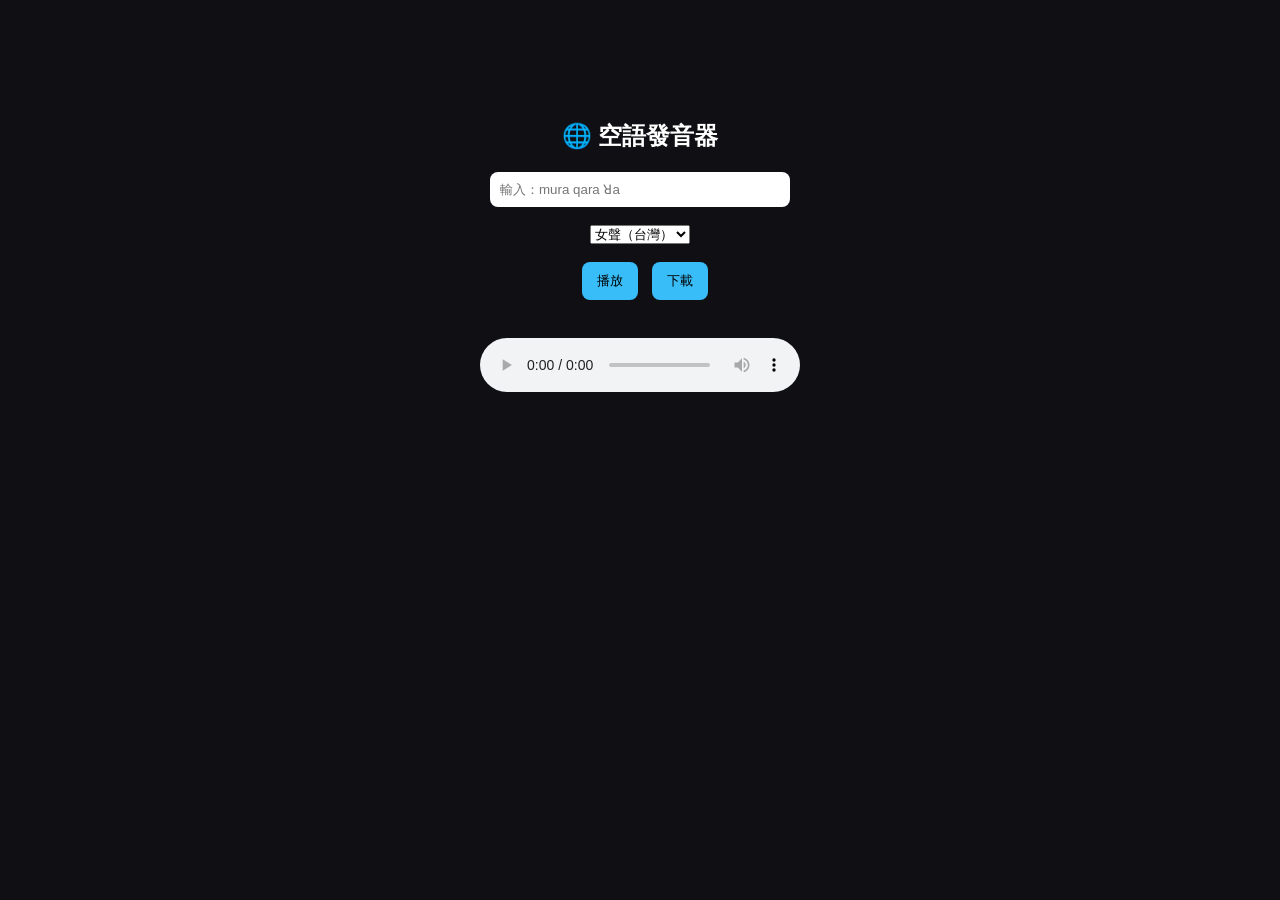
==== static/index.html @ 0c6611b4 "update tts voice taiwan only" ====
<!DOCTYPE html>
<html>
<head>
  <meta charset="utf-8">
  <title>空語 TTS</title>
  <link rel="stylesheet" href="/static/style.css">
</head>

<body>

  <h2>🌐 空語發音器</h2>

  <!-- 文字輸入 -->
  <input id="text" placeholder="輸入：mura qara ꓤa">

  <br><br>

  <!-- 音色選擇 -->
  <select id="voice">
    <option value="zh-TW-HsiaoChenNeural">女聲（台灣）</option>
    <option value="zh-TW-YunJheNeural">男聲（台灣）</option>
  </select>

  <br><br>

  <button onclick="speak()">播放</button>
  <button onclick="downloadAudio()">下載</button>

  <br><br>

  <audio id="player" controls></audio>

  <script src="/static/app.js"></script>

</body>
</html>
---- static/style.css ----
body {
  font-family: Arial;
  background: #0f0f14;
  color: white;
  text-align: center;
  margin-top: 120px;
}

input {
  padding: 10px;
  width: 280px;
  border-radius: 8px;
  border: none;
}

button {
  padding: 10px 15px;
  margin-left: 10px;
  border-radius: 8px;
  border: none;
  background: #38bdf8;
  cursor: pointer;
}

button:hover {
  background: #0ea5e9;
}

audio {
  margin-top: 20px;
  width: 320px;
}
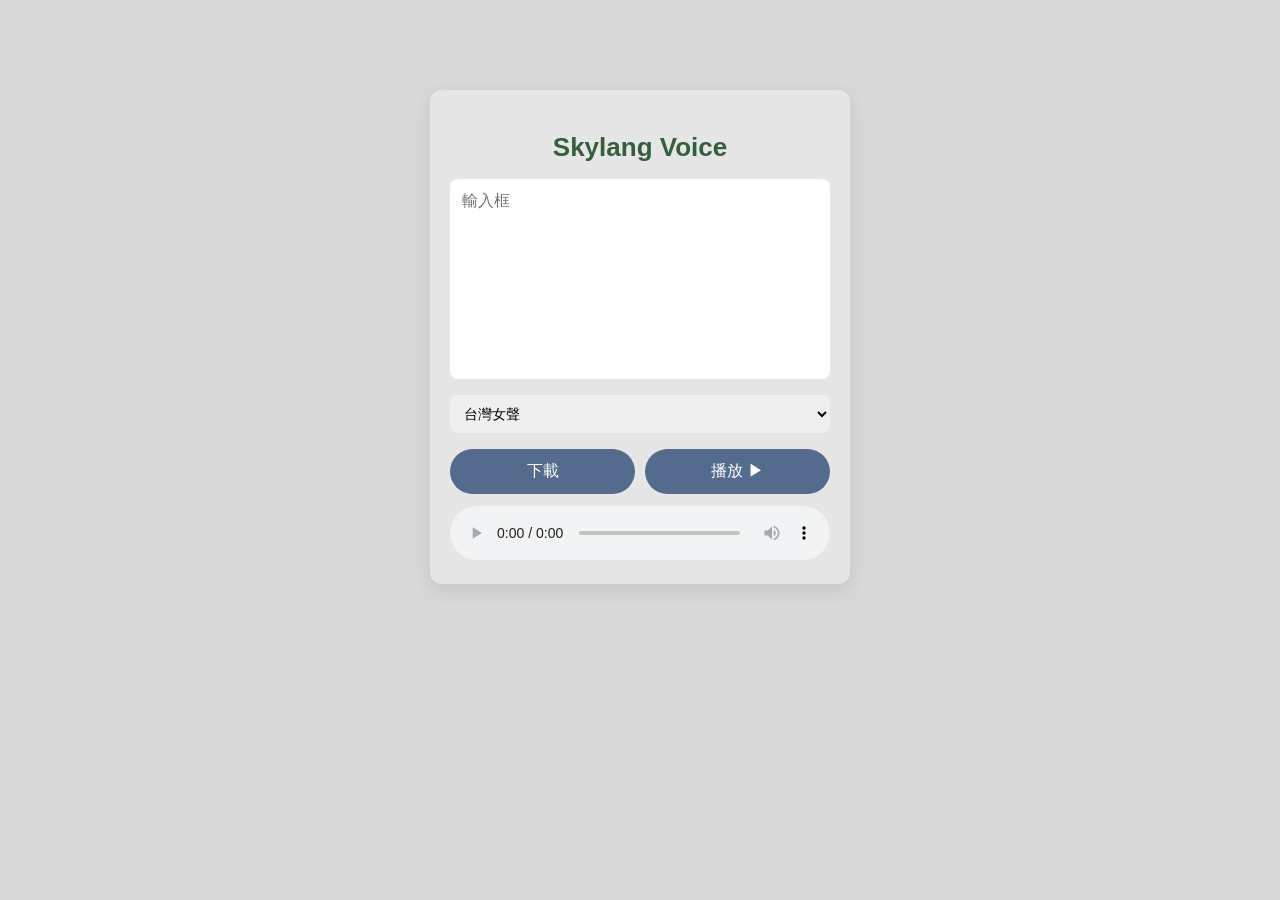
==== commit e37c9978: "upgrade skylang voice UI css" ====
--- a/static/index.html
+++ b/static/index.html
@@ -2,35 +2,110 @@
 <html>
 <head>
   <meta charset="utf-8">
-  <title>空語 TTS</title>
+  <title>Skylang Voice</title>
+
   <link rel="stylesheet" href="/static/style.css">
+  <link rel="manifest" href="/static/manifest.json">
+
+  <meta name="theme-color" content="#d9d9d9">
+  <meta name="viewport" content="width=device-width, initial-scale=1.0">
+
+  <style>
+    body{
+      margin:0;
+      background:#d9d9d9;
+      display:flex;
+      justify-content:center;
+      align-items:center;
+      height:100vh;
+      font-family: sans-serif;
+    }
+
+    .card{
+      width:380px;
+      background:#e6e6e6;
+      border-radius:12px;
+      padding:20px;
+      box-shadow:0 6px 20px rgba(0,0,0,0.1);
+    }
+
+    h2{
+      text-align:center;
+      color:#355E3B;
+      margin-bottom:16px;
+    }
+
+    textarea{
+      width:100%;
+      height:200px;
+      border:none;
+      border-radius:8px;
+      padding:12px;
+      font-size:16px;
+      resize:none;
+      outline:none;
+    }
+
+    select{
+      width:100%;
+      margin-top:12px;
+      padding:10px;
+      border-radius:8px;
+      border:none;
+    }
+
+    .btns{
+      display:flex;
+      justify-content:space-between;
+      margin-top:16px;
+      gap:10px;
+    }
+
+    button{
+      flex:1;
+      padding:12px;
+      border:none;
+      border-radius:999px;
+      background:#556B8D;
+      color:white;
+      cursor:pointer;
+      font-size:16px;
+    }
+
+    button:hover{
+      opacity:0.9;
+    }
+
+    audio{
+      width:100%;
+      margin-top:12px;
+    }
+  </style>
 </head>
 
 <body>
 
-  <h2>🌐 空語發音器</h2>
+<div class="card">
 
-  <!-- 文字輸入 -->
-  <input id="text" placeholder="輸入：mura qara ꓤa">
+  <h2>Skylang Voice</h2>
 
-  <br><br>
+  <textarea id="text" placeholder="輸入框"></textarea>
 
-  <!-- 音色選擇 -->
   <select id="voice">
-    <option value="zh-TW-HsiaoChenNeural">女聲（台灣）</option>
-    <option value="zh-TW-YunJheNeural">男聲（台灣）</option>
+    <option value="zh-TW-HsiaoChenNeural">台灣女聲</option>
+    <option value="zh-TW-YunJheNeural">台灣男聲</option>
   </select>
 
-  <br><br>
-
-  <button onclick="speak()">播放</button>
-  <button onclick="downloadAudio()">下載</button>
-
-  <br><br>
+  <div class="btns">
+    <button onclick="downloadAudio()">下載</button>
+    <button onclick="speak()">播放 ▶</button>
+  </div>
 
   <audio id="player" controls></audio>
 
-  <script src="/static/app.js"></script>
+</div>
+
+<script src="/static/app.js"></script>
 
 </body>
 </html>
--- a/static/style.css
+++ b/static/style.css
@@ -1,32 +1,79 @@
 body {
-  font-family: Arial;
-  background: #0f0f14;
-  color: white;
-  text-align: center;
-  margin-top: 120px;
+  margin: 0;
+  font-family: "Noto Sans TC", sans-serif;
+  background: #d9d9d9;
 }
 
-input {
+/* 🔲 外層卡片 */
+.card {
+  width: 380px;
+  background: #e6e6e6;
+  border-radius: 12px;
+  padding: 20px;
+  margin: auto;
+  margin-top: 10vh;
+  box-shadow: 0 8px 20px rgba(0,0,0,0.1);
+}
+
+/* 🟢 標題 */
+h2 {
+  text-align: center;
+  color: #355E3B;
+  font-size: 26px;
+  margin-bottom: 16px;
+}
+
+/* 📝 輸入框 */
+textarea {
+  width: 100%;
+  height: 200px;
+  border: none;
+  border-radius: 8px;
+  padding: 14px;
+  font-size: 16px;
+  resize: none;
+  outline: none;
+  box-sizing: border-box;
+}
+
+/* 🎛️ 下拉選單 */
+select {
+  width: 100%;
+  margin-top: 12px;
   padding: 10px;
-  width: 280px;
   border-radius: 8px;
   border: none;
+  font-size: 14px;
+  box-sizing: border-box;
 }
 
+/* 🔘 按鈕區 */
+.btns {
+  display: flex;
+  gap: 10px;
+  margin-top: 16px;
+}
+
+/* 🔵 按鈕 */
 button {
-  padding: 10px 15px;
-  margin-left: 10px;
-  border-radius: 8px;
+  flex: 1;
+  padding: 12px;
   border: none;
-  background: #38bdf8;
+  border-radius: 999px;
+  background: #556B8D;
+  color: white;
+  font-size: 15px;
   cursor: pointer;
+  transition: 0.2s;
 }
 
 button:hover {
-  background: #0ea5e9;
+  transform: translateY(-1px);
+  opacity: 0.9;
 }
 
+/* 🔊 播放器 */
 audio {
-  margin-top: 20px;
-  width: 320px;
+  width: 100%;
+  margin-top: 14px;
 }
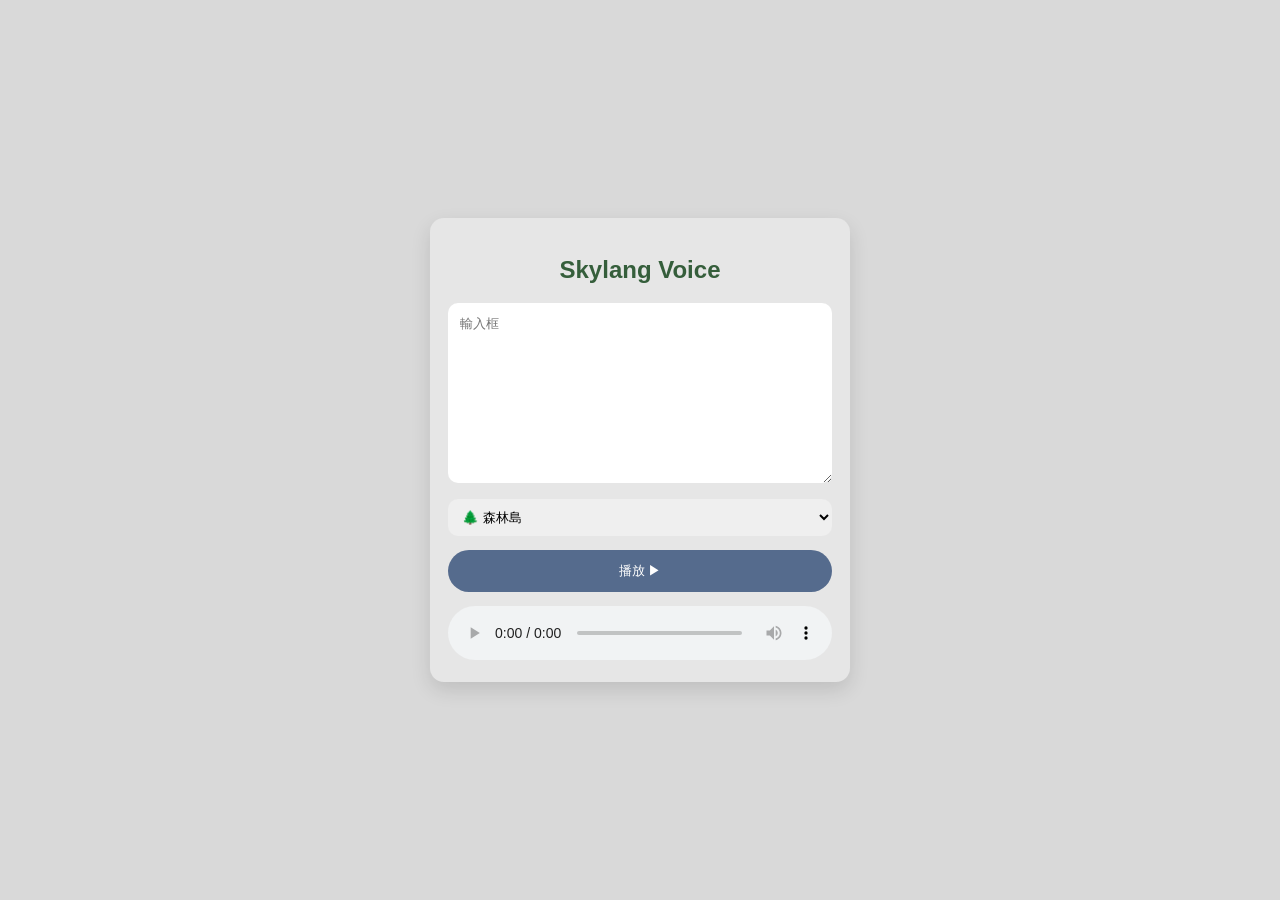
==== commit 6cec1254: "v32 skylang voice island system + responsive UI" ====
--- a/static/index.html
+++ b/static/index.html
@@ -5,82 +5,7 @@
   <title>Skylang Voice</title>
 
   <link rel="stylesheet" href="/static/style.css">
-  <link rel="manifest" href="/static/manifest.json">
-
-  <meta name="theme-color" content="#d9d9d9">
   <meta name="viewport" content="width=device-width, initial-scale=1.0">
-
-  <style>
-    body{
-      margin:0;
-      background:#d9d9d9;
-      display:flex;
-      justify-content:center;
-      align-items:center;
-      height:100vh;
-      font-family: sans-serif;
-    }
-
-    .card{
-      width:380px;
-      background:#e6e6e6;
-      border-radius:12px;
-      padding:20px;
-      box-shadow:0 6px 20px rgba(0,0,0,0.1);
-    }
-
-    h2{
-      text-align:center;
-      color:#355E3B;
-      margin-bottom:16px;
-    }
-
-    textarea{
-      width:100%;
-      height:200px;
-      border:none;
-      border-radius:8px;
-      padding:12px;
-      font-size:16px;
-      resize:none;
-      outline:none;
-    }
-
-    select{
-      width:100%;
-      margin-top:12px;
-      padding:10px;
-      border-radius:8px;
-      border:none;
-    }
-
-    .btns{
-      display:flex;
-      justify-content:space-between;
-      margin-top:16px;
-      gap:10px;
-    }
-
-    button{
-      flex:1;
-      padding:12px;
-      border:none;
-      border-radius:999px;
-      background:#556B8D;
-      color:white;
-      cursor:pointer;
-      font-size:16px;
-    }
-
-    button:hover{
-      opacity:0.9;
-    }
-
-    audio{
-      width:100%;
-      margin-top:12px;
-    }
-  </style>
 </head>
 
 <body>
@@ -91,13 +16,14 @@
 
   <textarea id="text" placeholder="輸入框"></textarea>
 
-  <select id="voice">
-    <option value="zh-TW-HsiaoChenNeural">台灣女聲</option>
-    <option value="zh-TW-YunJheNeural">台灣男聲</option>
+  <select id="island">
+    <option value="forest">🌲 森林島</option>
+    <option value="plain">🌾 平原島</option>
+    <option value="mine">⛏ 礦山島</option>
+    <option value="beach">🏖 沙灘島</option>
   </select>
 
   <div class="btns">
-    <button onclick="downloadAudio()">下載</button>
     <button onclick="speak()">播放 ▶</button>
   </div>
 
--- a/static/style.css
+++ b/static/style.css
@@ -1,60 +1,53 @@
+* {
+  box-sizing: border-box;
+}
+
 body {
   margin: 0;
-  font-family: "Noto Sans TC", sans-serif;
+  font-family: sans-serif;
   background: #d9d9d9;
+  display: flex;
+  justify-content: center;
+  align-items: center;
+  min-height: 100vh;
 }
 
-/* 🔲 外層卡片 */
 .card {
-  width: 380px;
+  width: 90%;
+  max-width: 420px;
   background: #e6e6e6;
-  border-radius: 12px;
-  padding: 20px;
-  margin: auto;
-  margin-top: 10vh;
-  box-shadow: 0 8px 20px rgba(0,0,0,0.1);
+  border-radius: 14px;
+  padding: 18px;
+  box-shadow: 0 8px 20px rgba(0,0,0,0.12);
 }
 
-/* 🟢 標題 */
 h2 {
   text-align: center;
   color: #355E3B;
-  font-size: 26px;
-  margin-bottom: 16px;
 }
 
-/* 📝 輸入框 */
 textarea {
   width: 100%;
-  height: 200px;
+  height: 180px;
   border: none;
-  border-radius: 8px;
-  padding: 14px;
-  font-size: 16px;
-  resize: none;
-  outline: none;
-  box-sizing: border-box;
+  border-radius: 10px;
+  padding: 12px;
 }
 
-/* 🎛️ 下拉選單 */
 select {
   width: 100%;
   margin-top: 12px;
   padding: 10px;
-  border-radius: 8px;
+  border-radius: 10px;
   border: none;
-  font-size: 14px;
-  box-sizing: border-box;
 }
 
-/* 🔘 按鈕區 */
 .btns {
   display: flex;
   gap: 10px;
-  margin-top: 16px;
+  margin-top: 14px;
 }
 
-/* 🔵 按鈕 */
 button {
   flex: 1;
   padding: 12px;
@@ -62,18 +55,19 @@
   border-radius: 999px;
   background: #556B8D;
   color: white;
-  font-size: 15px;
-  cursor: pointer;
-  transition: 0.2s;
 }
 
-button:hover {
-  transform: translateY(-1px);
-  opacity: 0.9;
-}
-
-/* 🔊 播放器 */
 audio {
   width: 100%;
   margin-top: 14px;
+}
+
+@media (max-width: 480px) {
+  .card {
+    width: 94%;
+  }
+
+  textarea {
+    height: 160px;
+  }
 }
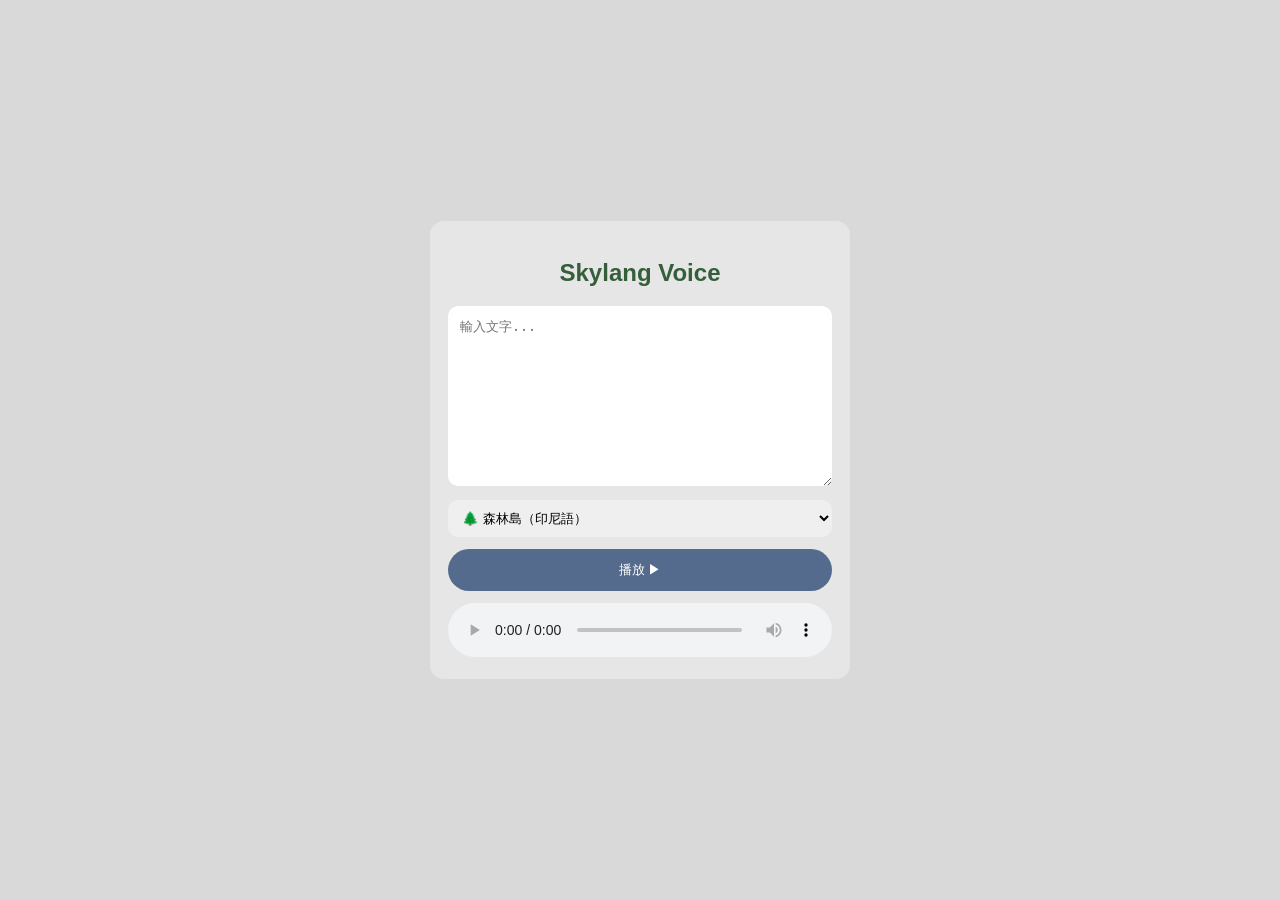
==== commit b1003138: "v32 skylang voice stable" ====
--- a/static/index.html
+++ b/static/index.html
@@ -5,6 +5,14 @@
   <title>Skylang Voice</title>
 
   <link rel="stylesheet" href="/static/style.css">
+
+  <!-- 🔥 PWA -->
+  <link rel="manifest" href="/static/manifest.json">
+
+  <!-- 🔥 icon 修復 -->
+  <link rel="icon" href="/static/icon.png">
+  <link rel="apple-touch-icon" href="/static/icon.png">
+
   <meta name="viewport" content="width=device-width, initial-scale=1.0">
 </head>
 
@@ -14,13 +22,13 @@
 
   <h2>Skylang Voice</h2>
 
-  <textarea id="text" placeholder="輸入框"></textarea>
+  <textarea id="text" placeholder="輸入文字..."></textarea>
 
   <select id="island">
-    <option value="forest">🌲 森林島</option>
-    <option value="plain">🌾 平原島</option>
-    <option value="mine">⛏ 礦山島</option>
-    <option value="beach">🏖 沙灘島</option>
+    <option value="forest">🌲 森林島（印尼語）</option>
+    <option value="plain">🌾 平原島（西班牙語）</option>
+    <option value="mine">⛏ 礦山島（印地語）</option>
+    <option value="beach">🏖 沙灘島（菲律賓語）</option>
   </select>
 
   <div class="btns">
--- a/static/style.css
+++ b/static/style.css
@@ -18,7 +18,6 @@
   background: #e6e6e6;
   border-radius: 14px;
   padding: 18px;
-  box-shadow: 0 8px 20px rgba(0,0,0,0.12);
 }
 
 h2 {
@@ -36,7 +35,7 @@
 
 select {
   width: 100%;
-  margin-top: 12px;
+  margin-top: 10px;
   padding: 10px;
   border-radius: 10px;
   border: none;
@@ -44,8 +43,7 @@
 
 .btns {
   display: flex;
-  gap: 10px;
-  margin-top: 14px;
+  margin-top: 12px;
 }
 
 button {
@@ -59,15 +57,5 @@
 
 audio {
   width: 100%;
-  margin-top: 14px;
-}
-
-@media (max-width: 480px) {
-  .card {
-    width: 94%;
-  }
-
-  textarea {
-    height: 160px;
-  }
+  margin-top: 12px;
 }
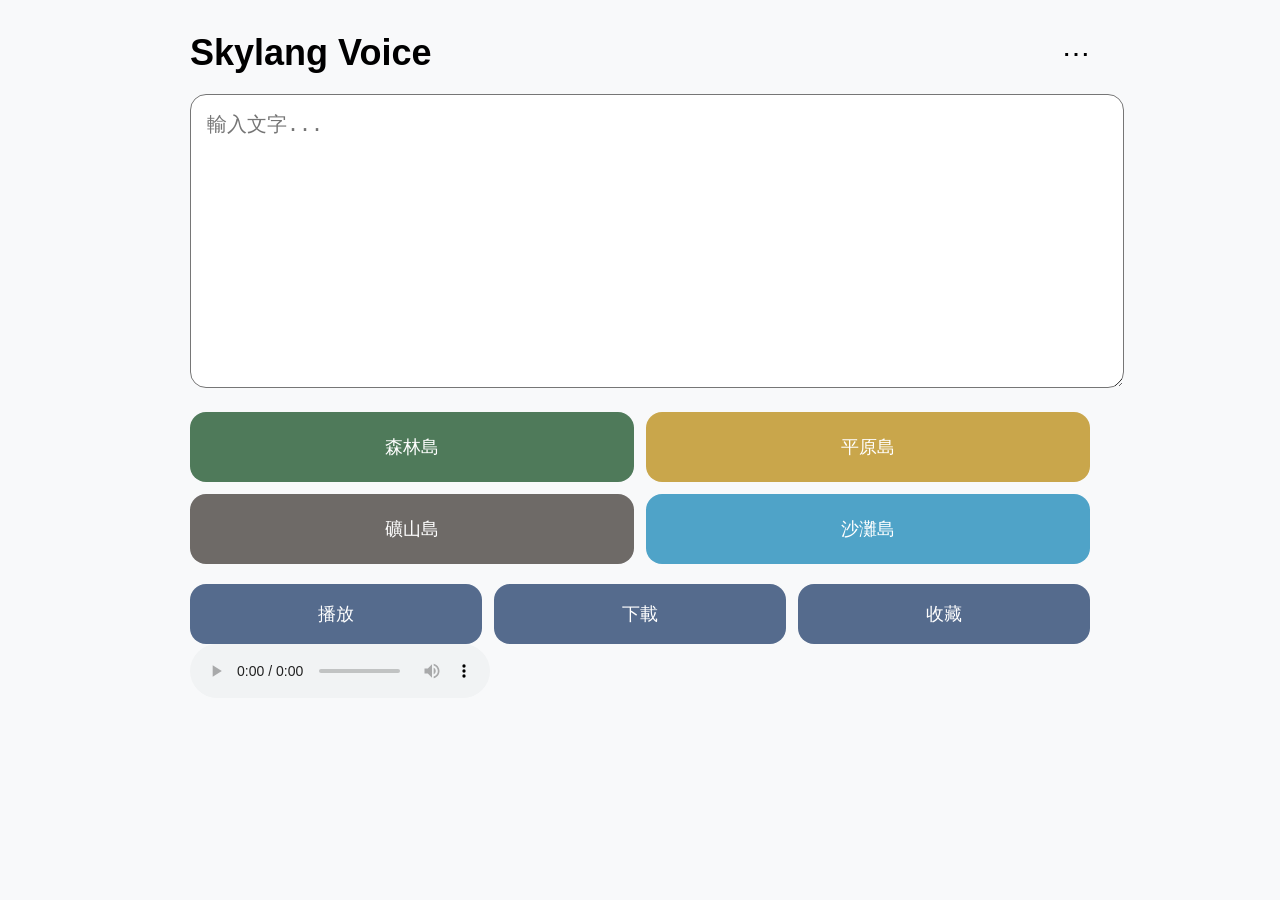
==== commit 1cb458ae: "v33 ui redesign + menu + favorites + recent" ====
--- a/static/index.html
+++ b/static/index.html
@@ -1,38 +1,51 @@
 <!DOCTYPE html>
 <html>
 <head>
-  <meta charset="utf-8">
-  <title>Skylang Voice</title>
+<meta charset="utf-8">
+<title>Skylang Voice</title>
 
-  <link rel="stylesheet" href="/static/style.css">
+<link rel="stylesheet" href="/static/style.css">
+<link rel="manifest" href="/static/manifest.json">
 
-  <!-- 🔥 PWA -->
-  <link rel="manifest" href="/static/manifest.json">
+<link rel="icon" href="/static/icon.png">
+<link rel="apple-touch-icon" href="/static/icon.png">
 
-  <!-- 🔥 icon 修復 -->
-  <link rel="icon" href="/static/icon.png">
-  <link rel="apple-touch-icon" href="/static/icon.png">
-
-  <meta name="viewport" content="width=device-width, initial-scale=1.0">
+<meta name="viewport" content="width=device-width, initial-scale=1.0">
 </head>
 
 <body>
 
-<div class="card">
+<div class="container">
 
-  <h2>Skylang Voice</h2>
+  <!-- topbar -->
+  <div class="topbar">
+    <div class="title">Skylang Voice</div>
+    <div class="menu-btn" onclick="toggleMenu()">⋯</div>
 
+    <div id="menu" class="menu hidden">
+      <div onclick="showRecent()">最近使用</div>
+      <div onclick="showFavorites()">收藏詞彙</div>
+      <hr>
+      <div onclick="clearAll()">清除紀錄</div>
+    </div>
+  </div>
+
+  <!-- input -->
   <textarea id="text" placeholder="輸入文字..."></textarea>
 
-  <select id="island">
-    <option value="forest">🌲 森林島（印尼語）</option>
-    <option value="plain">🌾 平原島（西班牙語）</option>
-    <option value="mine">⛏ 礦山島（印地語）</option>
-    <option value="beach">🏖 沙灘島（菲律賓語）</option>
-  </select>
+  <!-- islands -->
+  <div class="islands">
+    <button class="island forest" onclick="setIsland('forest')">森林島</button>
+    <button class="island plain" onclick="setIsland('plain')">平原島</button>
+    <button class="island mine" onclick="setIsland('mine')">礦山島</button>
+    <button class="island beach" onclick="setIsland('beach')">沙灘島</button>
+  </div>
 
-  <div class="btns">
-    <button onclick="speak()">播放 ▶</button>
+  <!-- actions -->
+  <div class="actions">
+    <button onclick="speak()">播放</button>
+    <button onclick="downloadAudio()">下載</button>
+    <button onclick="toggleFavorite()">收藏</button>
   </div>
 
   <audio id="player" controls></audio>
--- a/static/style.css
+++ b/static/style.css
@@ -1,61 +1,96 @@
-* {
-  box-sizing: border-box;
+body {
+    margin: 0;
+    font-family: "Segoe UI", sans-serif;
+    background: #F8F9FA;
 }
 
-body {
-  margin: 0;
-  font-family: sans-serif;
-  background: #d9d9d9;
-  display: flex;
-  justify-content: center;
-  align-items: center;
-  min-height: 100vh;
+.container {
+    padding: 32px;
+    max-width: 900px;
+    margin: auto;
 }
 
-.card {
-  width: 90%;
-  max-width: 420px;
-  background: #e6e6e6;
-  border-radius: 14px;
-  padding: 18px;
+.topbar {
+    display: flex;
+    justify-content: space-between;
+    align-items: center;
+    position: relative;
 }
 
-h2 {
-  text-align: center;
-  color: #355E3B;
+.title {
+    font-size: 36px;
+    font-weight: 600;
+}
+
+.menu-btn {
+    font-size: 28px;
+    cursor: pointer;
+}
+
+.menu {
+    position: absolute;
+    right: 0;
+    top: 50px;
+    width: 180px;
+    background: white;
+    border-radius: 12px;
+    box-shadow: 0 8px 24px rgba(0,0,0,0.15);
+}
+
+.menu div {
+    padding: 12px;
+    cursor: pointer;
+}
+
+.menu div:hover {
+    background: #eee;
+}
+
+.hidden {
+    display: none;
 }
 
 textarea {
-  width: 100%;
-  height: 180px;
-  border: none;
-  border-radius: 10px;
-  padding: 12px;
+    width: 100%;
+    height: 260px;
+    font-size: 20px;
+    padding: 16px;
+    margin-top: 20px;
+    border-radius: 16px;
 }
 
-select {
-  width: 100%;
-  margin-top: 10px;
-  padding: 10px;
-  border-radius: 10px;
-  border: none;
+.islands {
+    display: grid;
+    grid-template-columns: 1fr 1fr;
+    gap: 12px;
+    margin-top: 20px;
 }
 
-.btns {
-  display: flex;
-  margin-top: 12px;
+.island {
+    height: 70px;
+    font-size: 18px;
+    border: none;
+    border-radius: 16px;
+    color: white;
 }
 
-button {
-  flex: 1;
-  padding: 12px;
-  border: none;
-  border-radius: 999px;
-  background: #556B8D;
-  color: white;
+.forest { background:#4F7A5A; }
+.plain { background:#C9A64B; }
+.mine { background:#6E6A67; }
+.beach { background:#4FA3C8; }
+
+.actions {
+    display: flex;
+    gap: 12px;
+    margin-top: 20px;
 }
 
-audio {
-  width: 100%;
-  margin-top: 12px;
+.actions button {
+    flex: 1;
+    height: 60px;
+    font-size: 18px;
+    border-radius: 16px;
+    border: none;
+    background: #556B8D;
+    color: white;
 }
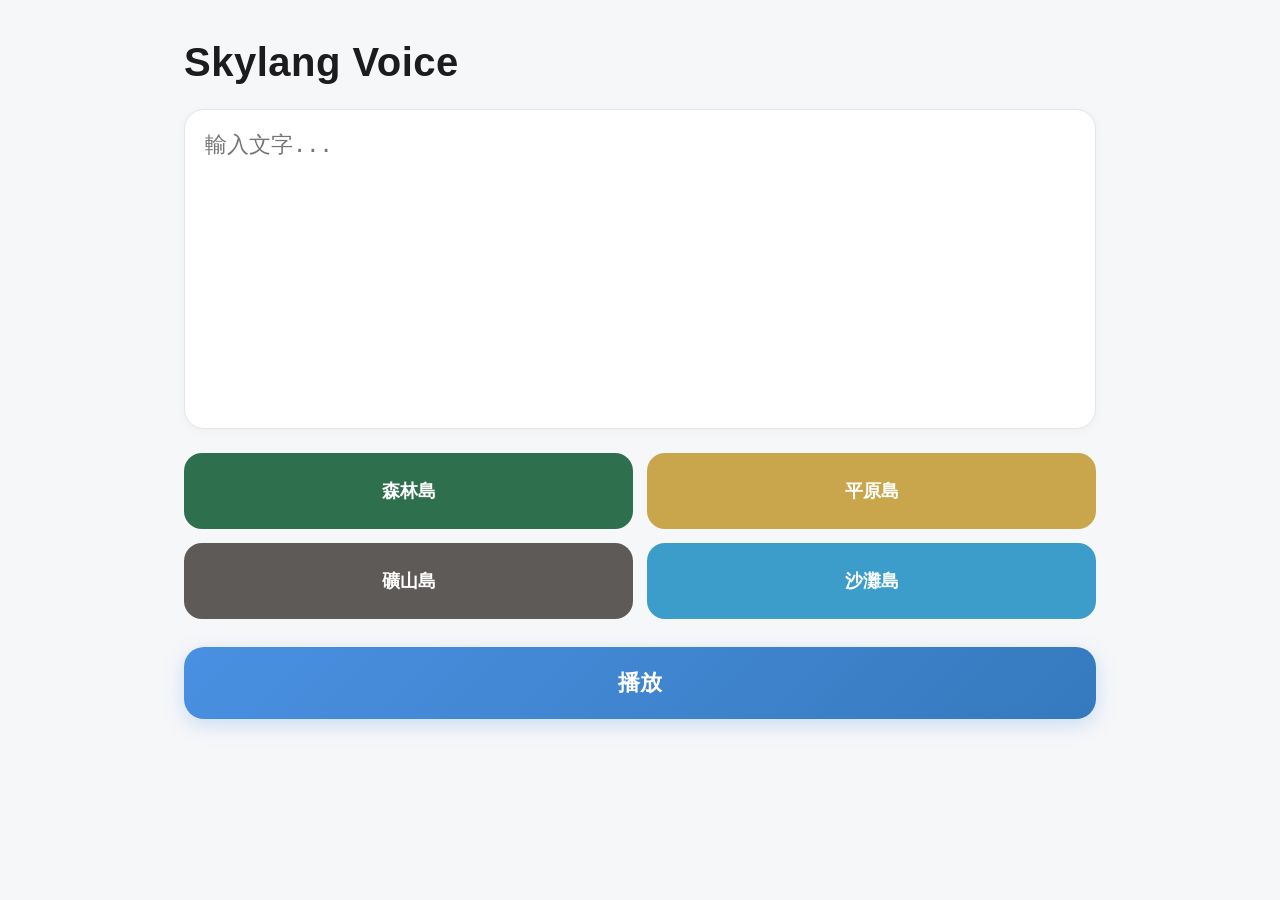
==== commit e89c3def: "v34 ui update + islands + play state" ====
--- a/static/index.html
+++ b/static/index.html
@@ -17,38 +17,25 @@
 
 <div class="container">
 
-  <!-- topbar -->
   <div class="topbar">
     <div class="title">Skylang Voice</div>
-    <div class="menu-btn" onclick="toggleMenu()">⋯</div>
-
-    <div id="menu" class="menu hidden">
-      <div onclick="showRecent()">最近使用</div>
-      <div onclick="showFavorites()">收藏詞彙</div>
-      <hr>
-      <div onclick="clearAll()">清除紀錄</div>
-    </div>
   </div>
 
-  <!-- input -->
   <textarea id="text" placeholder="輸入文字..."></textarea>
 
-  <!-- islands -->
   <div class="islands">
-    <button class="island forest" onclick="setIsland('forest')">森林島</button>
-    <button class="island plain" onclick="setIsland('plain')">平原島</button>
-    <button class="island mine" onclick="setIsland('mine')">礦山島</button>
-    <button class="island beach" onclick="setIsland('beach')">沙灘島</button>
+    <button onclick="setIsland('forest')">森林島</button>
+    <button onclick="setIsland('plain')">平原島</button>
+    <button onclick="setIsland('mine')">礦山島</button>
+    <button onclick="setIsland('beach')">沙灘島</button>
   </div>
 
-  <!-- actions -->
   <div class="actions">
-    <button onclick="speak()">播放</button>
-    <button onclick="downloadAudio()">下載</button>
-    <button onclick="toggleFavorite()">收藏</button>
+    <button id="playBtn" onclick="speak()">播放</button>
   </div>
 
-  <audio id="player" controls></audio>
+  <!-- 🔥 完全隱藏播放器 -->
+  <audio id="player" hidden></audio>
 
 </div>
 
--- a/static/style.css
+++ b/static/style.css
@@ -1,96 +1,154 @@
+* {
+    box-sizing: border-box;
+}
+
 body {
     margin: 0;
-    font-family: "Segoe UI", sans-serif;
-    background: #F8F9FA;
+    font-family: -apple-system, BlinkMacSystemFont, "Segoe UI", Roboto, sans-serif;
+    background: #F6F7F9;
+    color: #1C1C1E;
 }
 
+/* 🌍 主容器（全螢幕 + 居中） */
 .container {
-    padding: 32px;
-    max-width: 900px;
-    margin: auto;
+    width: 100%;
+    max-width: 960px;
+    margin: 0 auto;
+    padding: 40px 24px;
 }
 
+/* 🧭 標題 */
 .topbar {
     display: flex;
-    justify-content: space-between;
+    justify-content: flex-start;
     align-items: center;
-    position: relative;
+    margin-bottom: 24px;
 }
 
 .title {
-    font-size: 36px;
-    font-weight: 600;
+    font-size: 40px;
+    font-weight: 700;
+    letter-spacing: 0.5px;
 }
 
-.menu-btn {
-    font-size: 28px;
-    cursor: pointer;
+/* ✏️ 輸入框 */
+textarea {
+    width: 100%;
+    height: 320px;
+    padding: 20px;
+    font-size: 22px;
+    border-radius: 20px;
+    border: 1px solid #E5E5EA;
+    background: white;
+    outline: none;
+    resize: none;
+    box-shadow: 0 2px 10px rgba(0,0,0,0.04);
 }
 
-.menu {
-    position: absolute;
-    right: 0;
-    top: 50px;
-    width: 180px;
-    background: white;
-    border-radius: 12px;
-    box-shadow: 0 8px 24px rgba(0,0,0,0.15);
+textarea:focus {
+    border-color: #4A90E2;
 }
 
-.menu div {
-    padding: 12px;
-    cursor: pointer;
+/* 🌍 四島區 */
+.islands {
+    display: grid;
+    grid-template-columns: repeat(2, 1fr);
+    gap: 14px;
+    margin-top: 20px;
 }
 
-.menu div:hover {
-    background: #eee;
+/* 🏝️ 基礎島按鈕 */
+.islands button {
+    height: 76px;
+    border: none;
+    border-radius: 18px;
+    font-size: 18px;
+    font-weight: 600;
+    color: white;
+    cursor: pointer;
+    transition: transform 0.1s ease, opacity 0.2s ease;
 }
 
-.hidden {
+.islands button:active {
+    transform: scale(0.98);
+    opacity: 0.9;
+}
+
+/* 🌲 森林島 */
+.islands button:nth-child(1) {
+    background: #2E6F4E;
+}
+
+/* 🌾 平原島 */
+.islands button:nth-child(2) {
+    background: #C9A64B;
+}
+
+/* ⛏ 礦山島 */
+.islands button:nth-child(3) {
+    background: #5E5A57;
+}
+
+/* 🏖 沙灘島 */
+.islands button:nth-child(4) {
+    background: #3C9DCB;
+}
+
+/* ▶ 播放按鈕 */
+.actions {
+    margin-top: 28px;
+}
+
+#playBtn {
+    width: 100%;
+    height: 72px;
+    border: none;
+    border-radius: 20px;
+    background: linear-gradient(135deg, #4A90E2, #357ABD);
+    color: white;
+    font-size: 22px;
+    font-weight: 700;
+    cursor: pointer;
+    box-shadow: 0 6px 20px rgba(74,144,226,0.25);
+    transition: transform 0.1s ease, opacity 0.2s ease;
+}
+
+#playBtn:active {
+    transform: scale(0.98);
+}
+
+#playBtn:disabled {
+    opacity: 0.6;
+    cursor: not-allowed;
+}
+
+/* 🎧 隱藏 audio */
+audio {
     display: none;
 }
 
-textarea {
-    width: 100%;
-    height: 260px;
-    font-size: 20px;
-    padding: 16px;
-    margin-top: 20px;
-    border-radius: 16px;
-}
+/* 📱 響應式 */
+@media (max-width: 600px) {
+    .container {
+        padding: 20px 16px;
+    }
 
-.islands {
-    display: grid;
-    grid-template-columns: 1fr 1fr;
-    gap: 12px;
-    margin-top: 20px;
-}
+    .title {
+        font-size: 32px;
+    }
 
-.island {
-    height: 70px;
-    font-size: 18px;
-    border: none;
-    border-radius: 16px;
-    color: white;
-}
+    textarea {
+        height: 240px;
+        font-size: 18px;
+    }
 
-.forest { background:#4F7A5A; }
-.plain { background:#C9A64B; }
-.mine { background:#6E6A67; }
-.beach { background:#4FA3C8; }
+    .islands button {
+        height: 64px;
+        font-size: 16px;
+    }
 
-.actions {
-    display: flex;
-    gap: 12px;
-    margin-top: 20px;
-}
-
-.actions button {
-    flex: 1;
-    height: 60px;
-    font-size: 18px;
-    border-radius: 16px;
-    border: none;
-    background: #556B8D;
-    color: white;
+    #playBtn {
+        height: 64px;
+        font-size: 18px;
+    }
 }
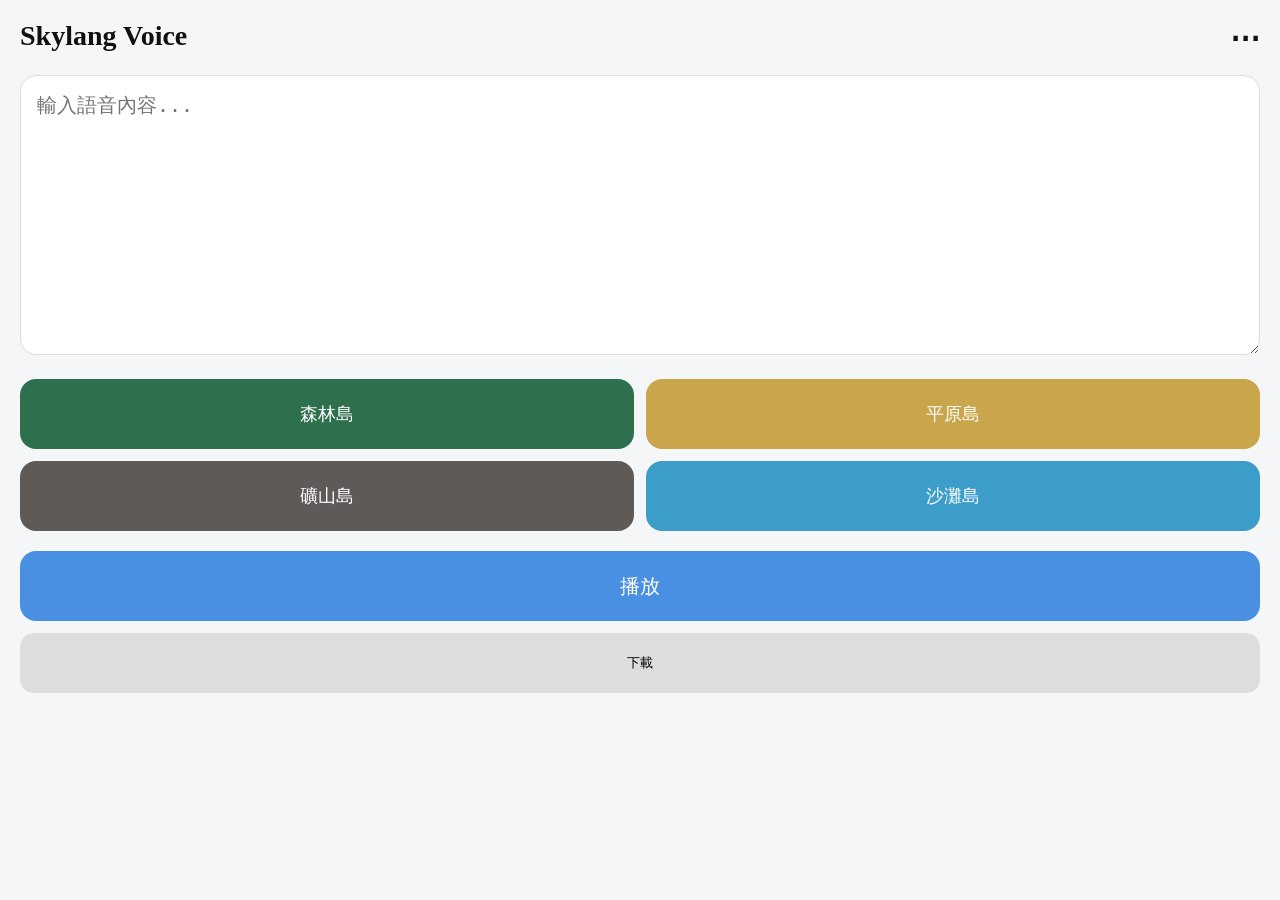
==== commit 0da1e49a: "v36" ====
--- a/static/index.html
+++ b/static/index.html
@@ -2,42 +2,51 @@
 <html>
 <head>
 <meta charset="utf-8">
-<title>Skylang Voice</title>
+<title>Skylang Voice v35</title>
 
 <link rel="stylesheet" href="/static/style.css">
 <link rel="manifest" href="/static/manifest.json">
 
 <link rel="icon" href="/static/icon.png">
-<link rel="apple-touch-icon" href="/static/icon.png">
-
 <meta name="viewport" content="width=device-width, initial-scale=1.0">
 </head>
 
 <body>
 
-<div class="container">
+<!-- 🌙 top bar -->
+<div class="topbar">
+    <div class="title">Skylang Voice</div>
+    <div class="menu" onclick="toggleMenu()">⋯</div>
+</div>
 
-  <div class="topbar">
-    <div class="title">Skylang Voice</div>
-  </div>
+<!-- 📦 dropdown -->
+<div id="dropdown" class="dropdown hidden">
+    <div onclick="openFavorites()">收藏詞彙</div>
+    <div onclick="openRecent()">最近使用</div>
+</div>
 
-  <textarea id="text" placeholder="輸入文字..."></textarea>
+<!-- ✏️ input -->
+<textarea id="text" placeholder="輸入語音內容..."></textarea>
 
-  <div class="islands">
+<!-- 🌍 islands -->
+<div class="islands">
     <button onclick="setIsland('forest')">森林島</button>
     <button onclick="setIsland('plain')">平原島</button>
     <button onclick="setIsland('mine')">礦山島</button>
     <button onclick="setIsland('beach')">沙灘島</button>
-  </div>
+</div>
 
-  <div class="actions">
+<!-- 🎧 actions -->
+<div class="actions">
+
     <button id="playBtn" onclick="speak()">播放</button>
-  </div>
 
-  <!-- 🔥 完全隱藏播放器 -->
-  <audio id="player" hidden></audio>
+    <button onclick="downloadAudio()">下載</button>
 
 </div>
+
+<!-- 🔇 hidden audio -->
+<audio id="player"></audio>
 
 <script src="/static/app.js"></script>
 
--- a/static/style.css
+++ b/static/style.css
@@ -4,151 +4,129 @@
 
 body {
     margin: 0;
-    font-family: -apple-system, BlinkMacSystemFont, "Segoe UI", Roboto, sans-serif;
-    background: #F6F7F9;
-    color: #1C1C1E;
+    font-family: -apple-system, BlinkMacSystemFont, "Segoe UI", Roboto;
+    background: #F4F6F8;
+    color: #111;
 }
 
-/* 🌍 主容器（全螢幕 + 居中） */
-.container {
-    width: 100%;
-    max-width: 960px;
-    margin: 0 auto;
-    padding: 40px 24px;
+/* 🌍 全螢幕 App */
+body, html {
+    height: 100%;
 }
 
-/* 🧭 標題 */
+/* 🧭 top bar */
 .topbar {
     display: flex;
-    justify-content: flex-start;
-    align-items: center;
-    margin-bottom: 24px;
+    justify-content: space-between;
+    padding: 20px;
+    font-size: 28px;
+    font-weight: 700;
 }
 
-.title {
-    font-size: 40px;
-    font-weight: 700;
-    letter-spacing: 0.5px;
+.menu {
+    font-size: 30px;
+    cursor: pointer;
 }
 
-/* ✏️ 輸入框 */
-textarea {
-    width: 100%;
-    height: 320px;
-    padding: 20px;
-    font-size: 22px;
-    border-radius: 20px;
-    border: 1px solid #E5E5EA;
+/* 📦 dropdown */
+.dropdown {
+    position: absolute;
+    top: 60px;
+    right: 20px;
     background: white;
-    outline: none;
-    resize: none;
-    box-shadow: 0 2px 10px rgba(0,0,0,0.04);
+    border-radius: 12px;
+    box-shadow: 0 8px 20px rgba(0,0,0,0.15);
+    overflow: hidden;
+    z-index: 100;
 }
 
-textarea:focus {
-    border-color: #4A90E2;
+.dropdown div {
+    padding: 12px 18px;
+    cursor: pointer;
 }
 
-/* 🌍 四島區 */
+.dropdown div:hover {
+    background: #eee;
+}
+
+.hidden {
+    display: none;
+}
+
+/* ✏️ input */
+textarea {
+    width: calc(100% - 40px);
+    margin: 0 20px;
+    height: 280px;
+    font-size: 20px;
+    padding: 16px;
+    border-radius: 16px;
+    border: 1px solid #ddd;
+    background: white;
+}
+
+/* 🌍 islands */
 .islands {
     display: grid;
-    grid-template-columns: repeat(2, 1fr);
-    gap: 14px;
-    margin-top: 20px;
+    grid-template-columns: 1fr 1fr;
+    gap: 12px;
+    margin: 20px;
 }
 
-/* 🏝️ 基礎島按鈕 */
 .islands button {
-    height: 76px;
+    height: 70px;
     border: none;
-    border-radius: 18px;
+    border-radius: 16px;
+    color: white;
     font-size: 18px;
-    font-weight: 600;
-    color: white;
-    cursor: pointer;
-    transition: transform 0.1s ease, opacity 0.2s ease;
 }
 
-.islands button:active {
-    transform: scale(0.98);
-    opacity: 0.9;
-}
+/* 🌲 森林 */
+.islands button:nth-child(1){background:#2E6F4E;}
+/* 🌾 平原 */
+.islands button:nth-child(2){background:#C9A64B;}
+/* ⛏ 礦山 */
+.islands button:nth-child(3){background:#5E5A57;}
+/* 🏖 沙灘 */
+.islands button:nth-child(4){background:#3C9DCB;}
 
-/* 🌲 森林島 */
-.islands button:nth-child(1) {
-    background: #2E6F4E;
-}
-
-/* 🌾 平原島 */
-.islands button:nth-child(2) {
-    background: #C9A64B;
-}
-
-/* ⛏ 礦山島 */
-.islands button:nth-child(3) {
-    background: #5E5A57;
-}
-
-/* 🏖 沙灘島 */
-.islands button:nth-child(4) {
-    background: #3C9DCB;
-}
-
-/* ▶ 播放按鈕 */
+/* 🎧 actions */
 .actions {
-    margin-top: 28px;
+    display: flex;
+    flex-direction: column;
+    gap: 12px;
+    margin: 20px;
 }
 
 #playBtn {
-    width: 100%;
-    height: 72px;
+    height: 70px;
     border: none;
-    border-radius: 20px;
-    background: linear-gradient(135deg, #4A90E2, #357ABD);
+    border-radius: 16px;
+    background: #4A90E2;
     color: white;
-    font-size: 22px;
-    font-weight: 700;
-    cursor: pointer;
-    box-shadow: 0 6px 20px rgba(74,144,226,0.25);
-    transition: transform 0.1s ease, opacity 0.2s ease;
+    font-size: 20px;
 }
 
-#playBtn:active {
-    transform: scale(0.98);
+.actions button:nth-child(2) {
+    height: 60px;
+    border-radius: 14px;
+    border: none;
+    background: #ddd;
 }
 
-#playBtn:disabled {
-    opacity: 0.6;
-    cursor: not-allowed;
-}
-
-/* 🎧 隱藏 audio */
+/* 🎧 hidden audio */
 audio {
     display: none;
 }
 
-/* 📱 響應式 */
+/* 📱 responsive */
 @media (max-width: 600px) {
-    .container {
-        padding: 20px 16px;
-    }
-
-    .title {
-        font-size: 32px;
-    }
-
     textarea {
-        height: 240px;
+        height: 200px;
         font-size: 18px;
     }
 
-    .islands button {
-        height: 64px;
-        font-size: 16px;
-    }
-
-    #playBtn {
-        height: 64px;
-        font-size: 18px;
+    .topbar {
+        font-size: 22px;
     }
 }
